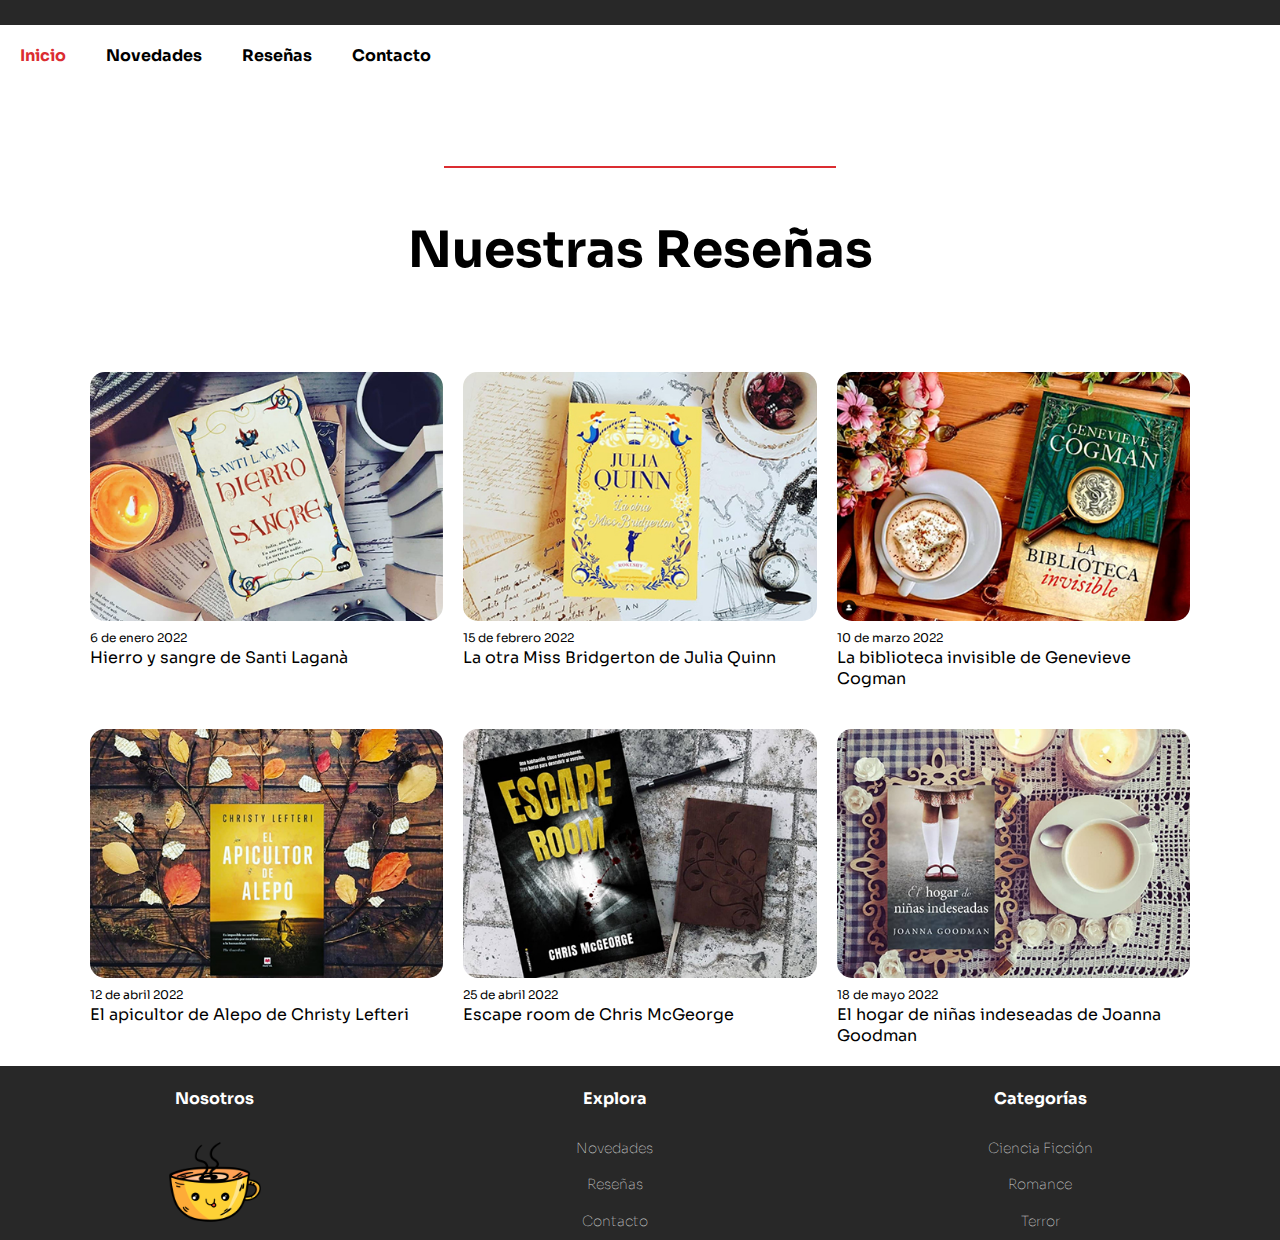
==== blog.html @ eac92e08 "orden de codigo, nuevas paginas" ====
<!DOCTYPE html>
<html lang="es">
    <head>
        <meta charset="UTF-8"> 
        <link rel="stylesheet" href="css/style.css">  
        <link href="https://fonts.googleapis.com/css2?family=Bangers&display=swap" rel="stylesheet">
    </head>
    <body style="padding: 0px; margin: 0px; margin-right: 0px;width: 100%;">
        <div style="height: 25px; width:100%; background-color: #282828;color: white;">
            <div style="float:left;width: 50%;"></div>
            <div style="float:right;width: 50%;"></div>
        </div>
        <div>
            <ul>
                <li><a href="index.html" class="active"><b>Inicio</b></a></li>
                <li><a href="novedades.html"><b>Novedades</b></a></li>
                <li><a href="blog.html"><b>Reseñas</b></a></li>
                <li><a href="contacto.html"><b>Contacto</b></a></li>
            </ul>
        </div>

        <div style="margin: 80px;" class="texto_titulo_mayor">
            <hr color= "#db2d31" width="35%">
            <h1 style="text-align:center; margin-top: 50px;">Nuestras Reseñas</h1>
        </div>

        <div class="flex-contenido">
            <div class="flex-item-left" style="font-family: sora; font-size: 16px;text-align: left;"><img src="images/r1b.jpg" alt="" style="border-radius: 15px;width: 100%"><span style="font-size: 12px;">6 de enero 2022</span> <br> Hierro y sangre de Santi Laganà</div>
            <div class="flex-item-center" style="font-family: sora; font-size: 16px;text-align: left;"><img src="images/r2b.jpg" alt="" style="border-radius: 15px;width: 100%"><span style="font-size: 12px;">15 de febrero 2022</span><br>La otra Miss Bridgerton de Julia Quinn</div>
            <div class="flex-item-right" style="font-family: sora; font-size: 16px;text-align: left;"><img src="images/r3b.jpg" alt="" style="border-radius: 15px;width: 100%"><span style="font-size: 12px;">10 de marzo 2022</span><br>La biblioteca invisible de Genevieve Cogman</div>
        </div>
        <div class="flex-contenido">
            <div class="flex-item-left" style="font-family: sora; font-size: 16px;text-align: left;"><img src="images/r4b.jpg" alt="" style="border-radius: 15px;width: 100%"><span style="font-size: 12px;">12 de abril 2022</span><br>El apicultor de Alepo de Christy Lefteri</div>
            <div class="flex-item-center" style="font-family: sora; font-size: 16px;text-align: left;"><img src="images/r5b.jpg" alt="" style="border-radius: 15px;width: 100%"><span style="font-size: 12px;">25 de abril 2022</span><br>Escape room de Chris McGeorge</div>
            <div class="flex-item-right" style="font-family: sora; font-size: 16px;text-align: left;"><img src="images/r6b.jpg" alt="" style="border-radius: 15px;width: 100%"><span style="font-size: 12px;">18 de mayo 2022</span><br>El hogar de niñas indeseadas de Joanna Goodman</div>
        </div>

        <div id="footer" class="footer">
            <table style="width: 100%;">
                <tr>
                    <th style="padding: 20px;">Nosotros</th>
                    <th style="padding: 20px;">Explora</th>
                    <th style="padding: 20px;">Categorías</th>
                </tr>
                <tr>
                    <td rowspan="3"><img src="images/cafe-logo.png" alt="Loguito de Cafe" width="100" height="100"></td>
                    <td class="fuente-14w color-dd">Novedades</td>
                    <td class="fuente-14w color-dd">Ciencia Ficción</td>
                </tr>
                <tr>                  
                    <td class="fuente-14w color-dd">Reseñas</td>
                    <td class="fuente-14w color-dd">Romance</td>
                </tr>
                <tr>
                    <td class="fuente-14w color-dd">Contacto</td>
                    <td class="fuente-14w color-dd">Terror</td>
                </tr>
            </table>
        </div>     
    </body>
</html>
---- css/style.css ----
@import url('https://fonts.googleapis.com/css2?family=Sora:wght@100;200;300;400;500;600;700;800&display=swap');



.texto_titulo_medio{
    font-family: "Sora";
    font-size: 18px;
    font:900;
    color: black;
}

.texto_titulo_mayor{
    font-family: "Sora";
    font-size: 25px;
    font-weight: 600;
    color: black;
}

.footer{
    width: 100%;
    background-color: #282828;
    font-family: "Sora";
    font-size: 16px;
    font-weight: 600;
    text-align: center;
    color: white;
}

/*tres boxes*/

* {
box-sizing: border-box;
}
    
.box {
float: left;
width: 32%;
padding: 5px;
height: 365px;
background-repeat: no-repeat;
background-size: cover;
margin: 10px;
}
    
.clearfix::after {
content: "";
clear: both;
display: table;
}

.box-descripcion{
    height: 275px;
    display: table-cell;
    vertical-align: bottom;
    padding: 10px;
}

.box-descripcion > h1{
    font-family: "Sora";
    color: white;
}

/* menu*/

ul {
list-style-type: none;
margin: 0;
padding: 0;
overflow: hidden;
background-color: white;
}
  
li {
float: left;
}
  
li a {
font-family: "Sora";
display: inline-block;
color: black;
text-align: center;
padding: 20px 20px;
text-decoration: none;
}

li a:hover {
color:  #f65d4e;
}

.active {
color: #db2d31;
}

/*boton tres box*/

.button {
    font-family: "Sora";
    display: inline-block;
    border-radius: 4px;
    border: none;
    color: #FFFFFF;
    text-align: center;
    font-size: 16px;
    padding: 10px;
    width: 120px;
    transition: all 0.5s;
    cursor: pointer;
    margin: 5px;
}
  
.button span {
    cursor: pointer;
    display: inline-block;
    position: relative;
    transition: 0.5s;
}
  
.button span:after {
    content: '\00bb';
    position: absolute;
    opacity: 0;
    top: 0;
    right: -20px;
    transition: 0.5s;
}
  
.button:hover span {
    padding-right: 25px;
}
  
.button:hover span:after {
    opacity: 1;
    right: 0;
}

/*Zona librerias recomendas*/

.flex-container {
    display: flex;
    align-items: stretch;
    background-color: #f1f1f1;
}
  
.flex-container > div {
    background-color: white;
    color: white;
    margin: 10px;
    text-align: center;
    line-height: 75px;
}

.logos-librerias{
    flex-grow: 1;
    margin-left: 65px;
    height: 150px; 
    width: 30%;
    background-repeat: no-repeat;
}

.fuente-14w{
    font-size: 14px;
    font-weight: 100;
}

.color-dd{
    color: #dddddd;
}

/* Zona Libro Favorito*/

.fondo-contenido {
    width: 100%;
    overflow: hidden;
    margin: 10px;
    background-repeat: no-repeat;
    margin-top: 75px;
}

.seccion-imagen-izquierda {
    float: left; 
    width: 50%;
    height: 100%; 
    align-content: center; 
    display: flex; 
    align-items: center; 
    justify-content: center;
}

.seccion-texto-derecha {
    font-family: "Sora";
    float: left; 
    width: 40%; 
    background-color: white;
    margin-top: 60px;
    height: 450px;
    border-radius: 20px;
    padding: 20px;
    text-align: center;
    color:black;
    font-size: 15px;
}

/*Blog Reseña*/


.flex-contenido {
    margin-left: 80px;
    margin-right: 80px;
    margin-top: 20px;
    margin-bottom: 10px;
    display: flex;
    flex-direction: row;
    font-size: 30px;
    text-align: center;
}

.flex-item-left {
    background-color: white;
    padding: 10px;
    flex: 33%;
}

.flex-item-center {
    background-color: white;
    padding: 10px;
    flex: 33%;
}

.flex-item-right {
    background-color: white;
    padding: 10px;
    flex: 33%;
}

/* Responsive layout - makes a one column-layout instead of two-column layout */
@media (max-width: 800px) {
    .flex-contenido {
    flex-direction: column;
    }
}
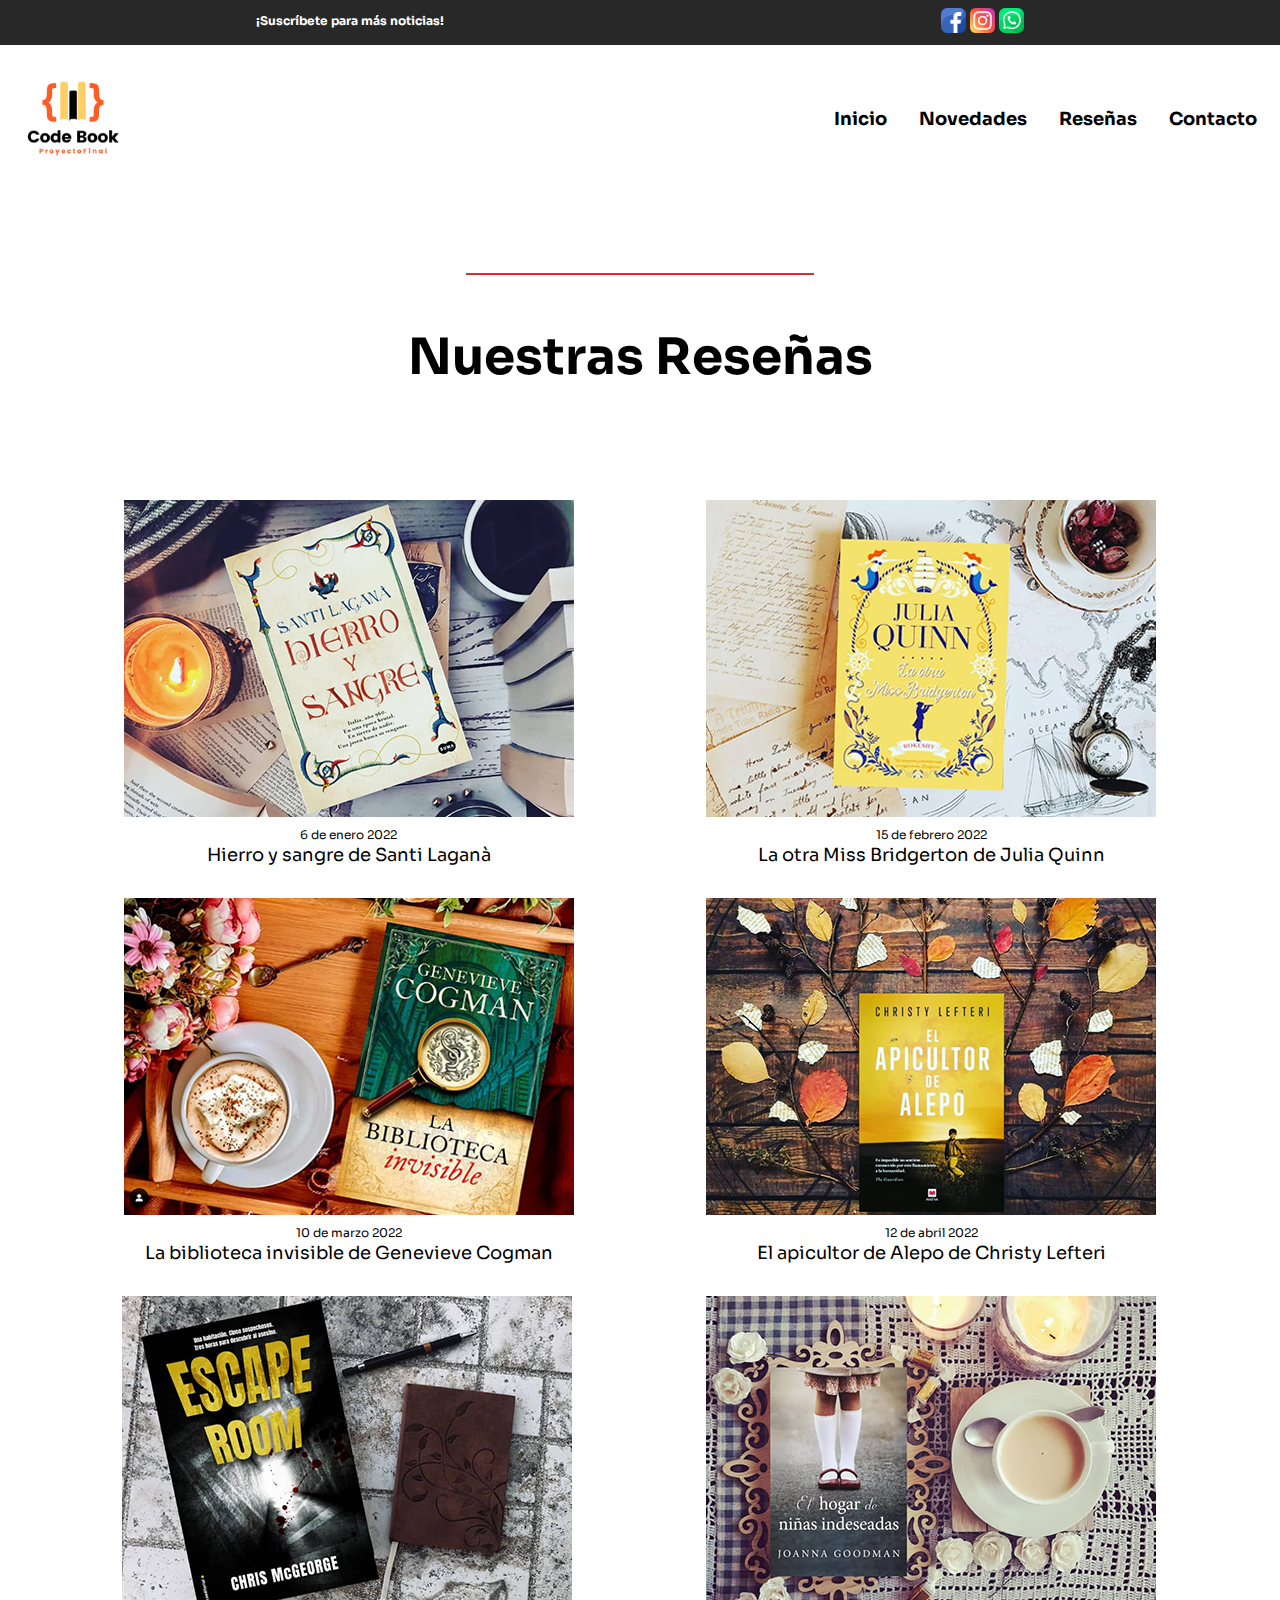
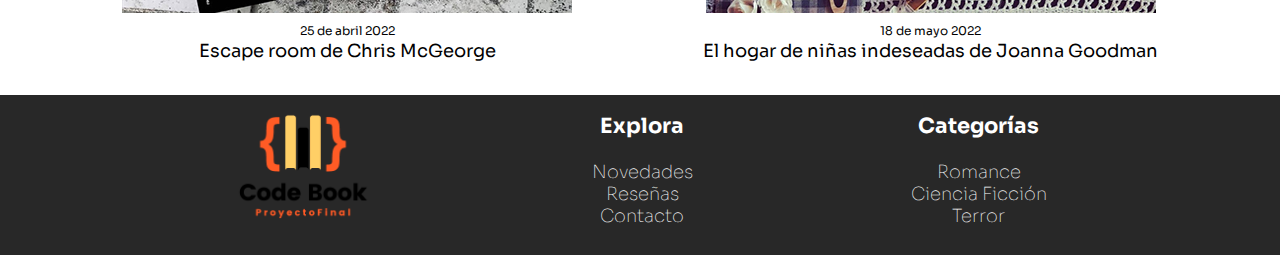
==== commit 751870cb: "Nuevo header, menu y footer, optimizacion de flexbox" ====
--- a/blog.html
+++ b/blog.html
@@ -1,61 +1,64 @@
 <!DOCTYPE html>
-<html lang="es">
+<html>
     <head>
         <meta charset="UTF-8"> 
-        <link rel="stylesheet" href="css/style.css">  
+        <meta name="viewport" content="width=device-width, initial-scale=1.0">
+        <title>Inicio</title>
+        <link rel="stylesheet" href="css/styleS.css">
         <link href="https://fonts.googleapis.com/css2?family=Bangers&display=swap" rel="stylesheet">
     </head>
-    <body style="padding: 0px; margin: 0px; margin-right: 0px;width: 100%;">
-        <div style="height: 25px; width:100%; background-color: #282828;color: white;">
-            <div style="float:left;width: 50%;"></div>
-            <div style="float:right;width: 50%;"></div>
-        </div>
-        <div>
-            <ul>
-                <li><a href="index.html" class="active"><b>Inicio</b></a></li>
-                <li><a href="novedades.html"><b>Novedades</b></a></li>
-                <li><a href="blog.html"><b>Reseñas</b></a></li>
-                <li><a href="contacto.html"><b>Contacto</b></a></li>
-            </ul>
-        </div>
-
-        <div style="margin: 80px;" class="texto_titulo_mayor">
-            <hr color= "#db2d31" width="35%">
-            <h1 style="text-align:center; margin-top: 50px;">Nuestras Reseñas</h1>
-        </div>
-
-        <div class="flex-contenido">
-            <div class="flex-item-left" style="font-family: sora; font-size: 16px;text-align: left;"><img src="images/r1b.jpg" alt="" style="border-radius: 15px;width: 100%"><span style="font-size: 12px;">6 de enero 2022</span> <br> Hierro y sangre de Santi Laganà</div>
-            <div class="flex-item-center" style="font-family: sora; font-size: 16px;text-align: left;"><img src="images/r2b.jpg" alt="" style="border-radius: 15px;width: 100%"><span style="font-size: 12px;">15 de febrero 2022</span><br>La otra Miss Bridgerton de Julia Quinn</div>
-            <div class="flex-item-right" style="font-family: sora; font-size: 16px;text-align: left;"><img src="images/r3b.jpg" alt="" style="border-radius: 15px;width: 100%"><span style="font-size: 12px;">10 de marzo 2022</span><br>La biblioteca invisible de Genevieve Cogman</div>
-        </div>
-        <div class="flex-contenido">
-            <div class="flex-item-left" style="font-family: sora; font-size: 16px;text-align: left;"><img src="images/r4b.jpg" alt="" style="border-radius: 15px;width: 100%"><span style="font-size: 12px;">12 de abril 2022</span><br>El apicultor de Alepo de Christy Lefteri</div>
-            <div class="flex-item-center" style="font-family: sora; font-size: 16px;text-align: left;"><img src="images/r5b.jpg" alt="" style="border-radius: 15px;width: 100%"><span style="font-size: 12px;">25 de abril 2022</span><br>Escape room de Chris McGeorge</div>
-            <div class="flex-item-right" style="font-family: sora; font-size: 16px;text-align: left;"><img src="images/r6b.jpg" alt="" style="border-radius: 15px;width: 100%"><span style="font-size: 12px;">18 de mayo 2022</span><br>El hogar de niñas indeseadas de Joanna Goodman</div>
-        </div>
-
-        <div id="footer" class="footer">
-            <table style="width: 100%;">
-                <tr>
-                    <th style="padding: 20px;">Nosotros</th>
-                    <th style="padding: 20px;">Explora</th>
-                    <th style="padding: 20px;">Categorías</th>
-                </tr>
-                <tr>
-                    <td rowspan="3"><img src="images/cafe-logo.png" alt="Loguito de Cafe" width="100" height="100"></td>
-                    <td class="fuente-14w color-dd">Novedades</td>
-                    <td class="fuente-14w color-dd">Ciencia Ficción</td>
-                </tr>
-                <tr>                  
-                    <td class="fuente-14w color-dd">Reseñas</td>
-                    <td class="fuente-14w color-dd">Romance</td>
-                </tr>
-                <tr>
-                    <td class="fuente-14w color-dd">Contacto</td>
-                    <td class="fuente-14w color-dd">Terror</td>
-                </tr>
-            </table>
-        </div>     
+    <body class="grid-container">
+        <header class="header">
+            <div class="flex-container-header">
+                <div>
+                    <a href="" style= "color: white;"><h6>¡Suscríbete para más noticias!</h6></a><br>
+                </div>
+                <div>
+                    <a href="https://www.facebook.com/" target="_blank"><img src="images/facebook.png" alt="facebook" width="25px" height="25px"></a>
+                    <a href="https://www.instagram.com/" target="_blank"><img src="images/instagram.png" alt="instagram" width="25px" height="25px"></a>
+                    <a href="https://web.whatsapp.com/" target="_blank"><img src="images/whatsapp.png" alt="whatsapp" width="25px" height="25px"></a>
+                </div>
+            </div>
+        </header>
+        <nav class="navbar">
+            <div class="flex-container" style="overflow: hidden;">
+                <div class="logo"><img src="images/ProyectoFinal.png" alt="Logo Sitio" width="100" height="82"></div>
+                <div class="inicio active"><a href="index.html"><b>Inicio</b></a></div>
+                <div class="novedades"><a href="novedades.html"><b>Novedades</b></a></div>
+                <div class="reseñas"><a href="blog.html"><b>Reseñas</b></a></div>
+                <div class="contacto"><a href="contacto.html"><b>Contacto</b></a></div>
+            </div>
+        </nav>
+        <article class="main">
+            <div class="flex-container" >
+                <div style="margin: 80px;" class="texto_titulo_mayor">
+                    <hr color= "#db2d31" width="75%" style="margin:auto;">
+                    <h1 style="text-align:center; margin-top: 50px;">Nuestras Reseñas</h1>
+                </div>   
+            </div>
+            <div class="flex-container-reseña">
+                <div><img src="images/r1b.jpg" alt="Libro1"><br><span style="font-size: 12px;">6 de enero 2022</span> <br> <a href="#"> Hierro y sangre de Santi Laganà</a></div>
+                <div><img src="images/r2b.jpg" alt="Libro1"><br><span style="font-size: 12px;">15 de febrero 2022</span><br><a href="#">La otra Miss Bridgerton de Julia Quinn</a></div>
+                <div><img src="images/r3b.jpg" alt="Libro1"><br><span style="font-size: 12px;">10 de marzo 2022</span><br><a href="#">La biblioteca invisible de Genevieve Cogman</a></div>
+                <div><img src="images/r4b.jpg" alt="Libro1"><br><span style="font-size: 12px;">12 de abril 2022</span><br><a href="#">El apicultor de Alepo de Christy Lefteri</a></div>
+                <div><img src="images/r5b.jpg" alt="Libro1"><br><span style="font-size: 12px;">25 de abril 2022</span><br><a href="#">Escape room de Chris McGeorge</a></div>
+                <div><img src="images/r6b.jpg" alt="Libro1"><br><span style="font-size: 12px;">18 de mayo 2022</span><br><a href="#">El hogar de niñas indeseadas de Joanna Goodman</a></div>
+            </div>
+        </article>
+        <footer class="footer">
+            <div class="flex-container-footer">
+                <div><img src="images/ProyectoFinal.png" alt="Logo" width="140px" height="115px"></div>
+                <div><h3 style="color: white;">Explora</h3><br>
+                    <a href="" style="color: white;">Novedades</a><br>
+                    <a href="" style="color: white;">Reseñas</a><br>
+                    <a href="" style="color: white;">Contacto</a>
+                </div>
+                <div><h3 style="color: white;">Categorías</h3><br>
+                        <a href="" style="color: white;">Romance</a><br>
+                        <a href="" style="color: white;">Ciencia Ficción</a><br>
+                        <a href="" style="color: white;">Terror</a> 
+                </div>
+            </div>       
+        </footer>
     </body>
 </html>--- a/css/styleS.css
+++ b/css/styleS.css
@@ -0,0 +1,327 @@
+@import url('https://fonts.googleapis.com/css2?family=Sora:wght@100;200;300;400;500;600;700;800&display=swap');
+
+/*Esqueleto general*/
+* {
+  box-sizing: border-box;
+  margin: 0;
+  padding: 0;
+}
+
+html {
+    height: 100%;
+}
+
+body {
+    font-family: "Sora";
+    font-size: 18px;
+    min-height: 100%;
+}
+
+.grid-container > *{
+    padding: 5px;
+    text-align: center;
+}
+
+.header {
+    grid-area: header;
+    background-color:#282828;
+}
+
+.navbar {
+    grid-area: navbar;
+    background-color: white;
+}
+
+.main {
+    grid-area: main;
+    background-color: white;
+}
+
+.footer {
+    grid-area: footer;
+    background-color: #282828;
+}
+
+.grid-container {
+    display: grid;
+    gap: 10px;
+    grid-template-areas: 
+    "header"
+    "navbar"
+    "main"
+    "footer";
+}
+
+@media (min-width: 600px) {
+    .grid-container {
+        grid-template: 
+        "header header" 45px
+        "navbar navbar" 110px
+        "main   main"   auto
+        "footer footer" 100px /
+        200px   auto;
+    }
+}
+
+@media (min-width: 900px) {
+    .grid-container {
+        grid-template: 
+        "header header header" 45px
+        "navbar navbar navbar" 110px
+        "main   main   main"   auto
+        "footer footer footer" 160px /
+        200px   auto    200px;
+    }
+}
+
+/*Tamaños de fuentes*/
+
+.texto_titulo_medio{
+    font-family: "Sora";
+    font-size: 18px;
+    font:900;
+    color: black;
+}
+
+.texto_titulo_mayor{
+    font-family: "Sora";
+    font-size: 25px;
+    font-weight: 600;
+    color: black;
+}
+
+/*Zona flexbox*/
+
+.flex-container {
+    background-color: white;
+    border-radius: 10px;
+    border: solid 2px white;
+}
+
+.flex-container > * {
+    padding: 10px;
+    margin: 5px;
+    border: solid 1px white;
+    border-radius: 10px;
+    background-color: white;
+}
+
+.flex-container {
+    display: flex;
+    flex-direction: row;
+    flex-wrap: wrap;
+    justify-content: center;
+    align-items: center;
+    align-content: center ;
+}
+
+/*Zona header*/
+
+.flex-container-header {
+    background-color: #282828;
+    border-radius: 10px;
+    border: solid 2px #282828;
+}
+
+.flex-container-header > * {
+    
+    border: solid 1px #282828;
+    border-radius: 10px;
+    background-color:#282828;
+}
+
+.flex-container-header {
+    display: flex;
+    flex-direction: row;
+    flex-wrap: wrap;
+    justify-content: space-around;
+    align-items: flex-start;
+    align-content: center ;
+}
+
+/*Elementos menu*/
+
+.logo {
+    height: 100px;
+}
+
+.inicio {
+    height: 40px;
+    margin-left: auto;
+}
+
+.novedades {
+    height: 40px;
+}
+
+.reseñas {
+    height: 40px;
+}
+
+.contacto {
+    height: 40px;
+}
+
+.active {
+    color: #db2d31;
+
+}
+
+div > a {
+    font-family: "Sora";
+    display: inline-block;
+    color: black;
+    text-align: center;
+    text-decoration: none;
+}
+
+div > a:hover {
+    color:  #db2d31;   
+}
+
+
+/*Zona tres boxes*/
+
+.box {
+float: left;
+width: 32%;
+padding: 5px;
+height: 365px;
+background-repeat: no-repeat;
+background-size: cover;
+margin: 9px;
+}
+        
+.clearfix::after {
+content: "";
+clear: both;
+display: table;
+}
+    
+.box-descripcion{
+    height: 275px;
+    display: table-cell;
+    vertical-align: bottom;
+    padding: 10px;
+}
+    
+.box-descripcion > h1{
+    font-family: "Sora";
+    color: white;
+}
+
+/*Botones de boxes*/
+
+.button {
+    font-family: "Sora";
+    display: inline-block;
+    border-radius: 4px;
+    border: none;
+    color: #FFFFFF;
+    text-align: center;
+    font-size: 16px;
+    padding: 10px;
+    width: 120px;
+    transition: all 0.5s;
+    cursor: pointer;
+    margin: 5px;
+}
+      
+.button span {
+    cursor: pointer;
+    display: inline-block;
+    position: relative;
+    transition: 0.5s;
+}
+      
+.button span:after {
+    content: '\00bb';
+    position: absolute;
+    opacity: 0;
+    top: 0;
+    right: -20px;
+    transition: 0.5s;
+}
+      
+.button:hover span {
+    padding-right: 25px;
+}
+      
+.button:hover span:after {
+    opacity: 1;
+    right: 0;
+}
+
+/* Zona Libro Favorito*/
+
+.fondo-contenido {
+    overflow: hidden;
+    margin: 10px;
+    background-repeat: no-repeat;
+    margin-top: 75px;
+}
+
+.seccion-imagen-izquierda {
+    float: left; 
+    width: 50%;
+    height: 100%; 
+    align-content: center; 
+    display: flex; 
+    align-items: center; 
+    justify-content: center;
+}
+
+.seccion-texto-derecha {
+    font-family: "Sora";
+    float: left; 
+    width: 40%; 
+    background-color: white;
+    margin-top: 60px;
+    height: 450px;
+    border-radius: 20px;
+    padding: 20px;
+    text-align: center;
+    color:black;
+    font-size: 15px;
+    overflow: auto;
+}
+
+.flex-container-footer {
+    background-color: #282828;
+    display: flex;
+    flex-direction: row;
+    flex-wrap: wrap;
+    justify-content: space-evenly;
+    align-items: center;
+    align-content: center ;
+    font-size: 18px;
+    font-weight: 100;
+    padding: 10px;
+}
+
+/*Blog Reseña*/
+
+.flex-container-reseña {
+    background-color: white;
+    border-radius: 10px;
+    border: solid 2px white;
+}
+
+.flex-container-reseña > * {
+    padding: 10px;
+    margin: 5px;
+    border: solid 1px white;
+    border-radius: 10px;
+    background-color: white;
+}
+
+.flex-container-reseña {
+    display: flex;
+    flex-direction: row;
+    flex-wrap: wrap;
+    justify-content: space-evenly;
+    align-items: center;
+    align-content: center ;
+}
+
+
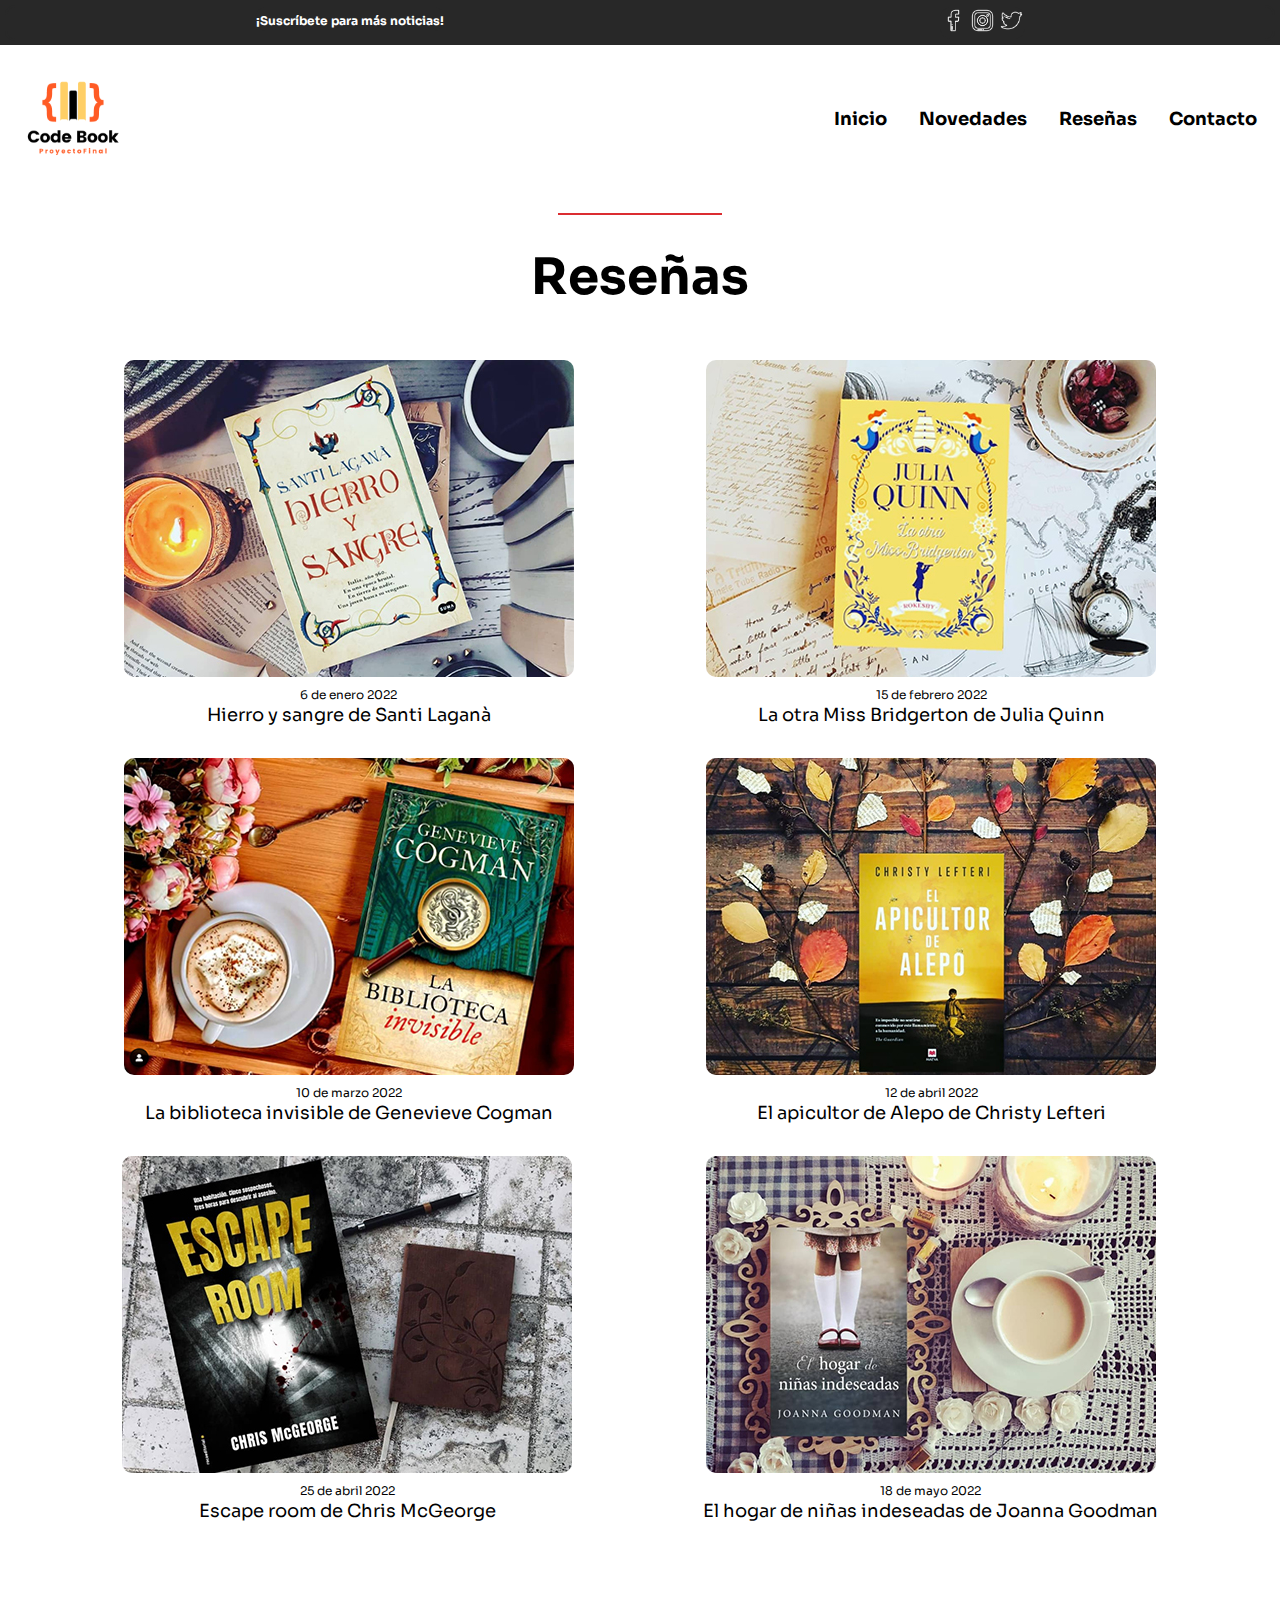
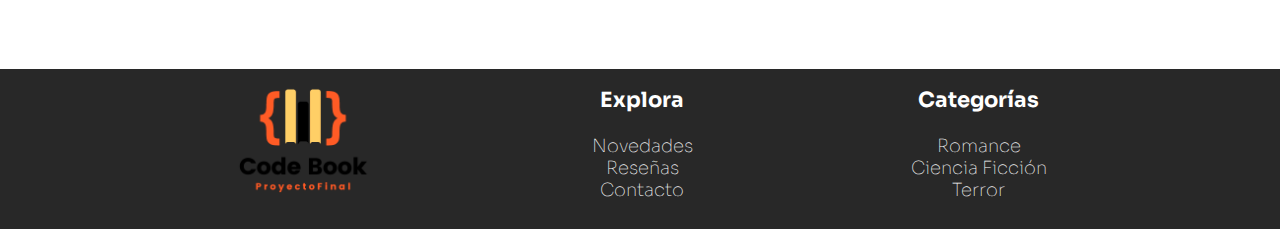
==== commit b5c46e48: "Pagina de novedades, reseñas de libros, otros detalles estéticos" ====
--- a/blog.html
+++ b/blog.html
@@ -3,7 +3,7 @@
     <head>
         <meta charset="UTF-8"> 
         <meta name="viewport" content="width=device-width, initial-scale=1.0">
-        <title>Inicio</title>
+        <title>Reseñas</title>
         <link rel="stylesheet" href="css/styleS.css">
         <link href="https://fonts.googleapis.com/css2?family=Bangers&display=swap" rel="stylesheet">
     </head>
@@ -14,9 +14,9 @@
                     <a href="" style= "color: white;"><h6>¡Suscríbete para más noticias!</h6></a><br>
                 </div>
                 <div>
-                    <a href="https://www.facebook.com/" target="_blank"><img src="images/facebook.png" alt="facebook" width="25px" height="25px"></a>
-                    <a href="https://www.instagram.com/" target="_blank"><img src="images/instagram.png" alt="instagram" width="25px" height="25px"></a>
-                    <a href="https://web.whatsapp.com/" target="_blank"><img src="images/whatsapp.png" alt="whatsapp" width="25px" height="25px"></a>
+                    <a href="https://www.facebook.com/" target="_blank"><img src="images/face.png" alt="facebook" width="25px" height="25px"></a>
+                    <a href="https://www.instagram.com/" target="_blank"><img src="images/inst.png" alt="instagram" width="25px" height="25px"></a>
+                    <a href="https://twitter.com/" target="_blank"><img src="images/twi.png" alt="twitter" width="25px" height="25px"></a>
                 </div>
             </div>
         </header>
@@ -31,27 +31,34 @@
         </nav>
         <article class="main">
             <div class="flex-container" >
-                <div style="margin: 80px;" class="texto_titulo_mayor">
+                <div style="margin: 20px;" class="texto_titulo_mayor">
                     <hr color= "#db2d31" width="75%" style="margin:auto;">
-                    <h1 style="text-align:center; margin-top: 50px;">Nuestras Reseñas</h1>
+                    <h1 style="text-align:center; margin-top: 30px;">Reseñas</h1>
                 </div>   
             </div>
             <div class="flex-container-reseña">
-                <div><img src="images/r1b.jpg" alt="Libro1"><br><span style="font-size: 12px;">6 de enero 2022</span> <br> <a href="#"> Hierro y sangre de Santi Laganà</a></div>
-                <div><img src="images/r2b.jpg" alt="Libro1"><br><span style="font-size: 12px;">15 de febrero 2022</span><br><a href="#">La otra Miss Bridgerton de Julia Quinn</a></div>
-                <div><img src="images/r3b.jpg" alt="Libro1"><br><span style="font-size: 12px;">10 de marzo 2022</span><br><a href="#">La biblioteca invisible de Genevieve Cogman</a></div>
-                <div><img src="images/r4b.jpg" alt="Libro1"><br><span style="font-size: 12px;">12 de abril 2022</span><br><a href="#">El apicultor de Alepo de Christy Lefteri</a></div>
-                <div><img src="images/r5b.jpg" alt="Libro1"><br><span style="font-size: 12px;">25 de abril 2022</span><br><a href="#">Escape room de Chris McGeorge</a></div>
-                <div><img src="images/r6b.jpg" alt="Libro1"><br><span style="font-size: 12px;">18 de mayo 2022</span><br><a href="#">El hogar de niñas indeseadas de Joanna Goodman</a></div>
+                <div><img src="images/r1b.jpg" alt="Libro1" style="border-radius: 10px;"><br><span style="font-size: 12px;">6 de enero 2022</span> <br> <a href="libro1.html"> Hierro y sangre de Santi Laganà</a></div>
+                <div><img src="images/r2b.jpg" alt="Libro1" style="border-radius: 10px;"><br><span style="font-size: 12px;">15 de febrero 2022</span><br><a href="libro2.html">La otra Miss Bridgerton de Julia Quinn</a></div>
+                <div><img src="images/r3b.jpg" alt="Libro1" style="border-radius: 10px;"><br><span style="font-size: 12px;">10 de marzo 2022</span><br><a href="libro3.html">La biblioteca invisible de Genevieve Cogman</a></div>
+                <div><img src="images/r4b.jpg" alt="Libro1" style="border-radius: 10px;"><br><span style="font-size: 12px;">12 de abril 2022</span><br><a href="libro4.html">El apicultor de Alepo de Christy Lefteri</a></div>
+                <div><img src="images/r5b.jpg" alt="Libro1" style="border-radius: 10px;"><br><span style="font-size: 12px;">25 de abril 2022</span><br><a href="libro5.html">Escape room de Chris McGeorge</a></div>
+                <div><img src="images/r6b.jpg" alt="Libro1" style="border-radius: 10px;"><br><span style="font-size: 12px;">18 de mayo 2022</span><br><a href="libro6.html">El hogar de niñas indeseadas de Joanna Goodman</a></div>
+            </div>
+            <div class="flex-container-reseña">
+                <br>
+                <br>
+                <br>
+                <br>
+                <br>
             </div>
         </article>
         <footer class="footer">
             <div class="flex-container-footer">
                 <div><img src="images/ProyectoFinal.png" alt="Logo" width="140px" height="115px"></div>
                 <div><h3 style="color: white;">Explora</h3><br>
-                    <a href="" style="color: white;">Novedades</a><br>
-                    <a href="" style="color: white;">Reseñas</a><br>
-                    <a href="" style="color: white;">Contacto</a>
+                    <a href="novedades.html" style="color: white;">Novedades</a><br>
+                    <a href="blog.html" style="color: white;">Reseñas</a><br>
+                    <a href="contacto.html" style="color: white;">Contacto</a>
                 </div>
                 <div><h3 style="color: white;">Categorías</h3><br>
                         <a href="" style="color: white;">Romance</a><br>
--- a/css/styleS.css
+++ b/css/styleS.css
@@ -1,4 +1,5 @@
 @import url('https://fonts.googleapis.com/css2?family=Sora:wght@100;200;300;400;500;600;700;800&display=swap');
+@import url('https://fonts.googleapis.com/css2?family=Dancing+Script:wght@400;500;600;700&display=swap');
 
 /*Esqueleto general*/
 * {
@@ -252,7 +253,7 @@
     right: 0;
 }
 
-/* Zona Libro Favorito*/
+/* Zona libro favorito*/
 
 .fondo-contenido {
     overflow: hidden;
@@ -324,4 +325,86 @@
     align-content: center ;
 }
 
-
+/*Zona libros*/
+
+.flex-container-libros {
+    background-color: white;
+    border-radius: 15px;
+    border: solid 2px white;
+}
+
+.flex-container-libros > * {
+    border: solid 1px white;
+    border-radius: 15px;
+    background-color: white;
+}
+
+.flex-container-libros {
+    position: relative;
+    z-index: 1;
+    display: flex;
+    flex-direction: column;
+    flex-wrap: wrap;
+    justify-content: center;
+    align-items: center;
+    align-content: center ;
+}
+
+/*Contenido de blogs*/
+
+.flex-container-blog {
+    background-color: white;
+    border-radius: 15px;
+    border: solid 2px white;
+    text-align: left;
+    font-weight:300;
+    font-size:smaller;
+}
+
+.flex-container-blog > * {
+    border: solid 1px white;
+    border-radius: 15px;
+    background-color: white;
+}
+
+.flex-container-blog {
+    position: relative;
+    z-index: 2;
+    bottom: 100px;
+    width: 70%;
+    height: 100%;
+    padding: 50px;
+    display: flex;
+    flex-direction: column;
+    flex-wrap: wrap;
+    justify-content: center;
+    align-items: flex-start;
+    align-content: flex-start ;
+}
+
+/*Zona novedades*/
+
+.flex-container-nov {
+    background-color: white;
+    border-radius: 10px;
+    border: solid 2px white;
+    font-size: medium;
+    font-weight: 300;
+}
+
+.flex-container-nov > * {
+    padding: 10px;
+    margin: 5px;
+    border: solid 1px white;
+    border-radius: 10px;
+    background-color: white;
+}
+
+.flex-container-nov {
+    display: flex;
+    flex-direction: row;
+    flex-wrap: wrap;
+    justify-content: center;
+    align-items: center;
+    align-content: center ;
+}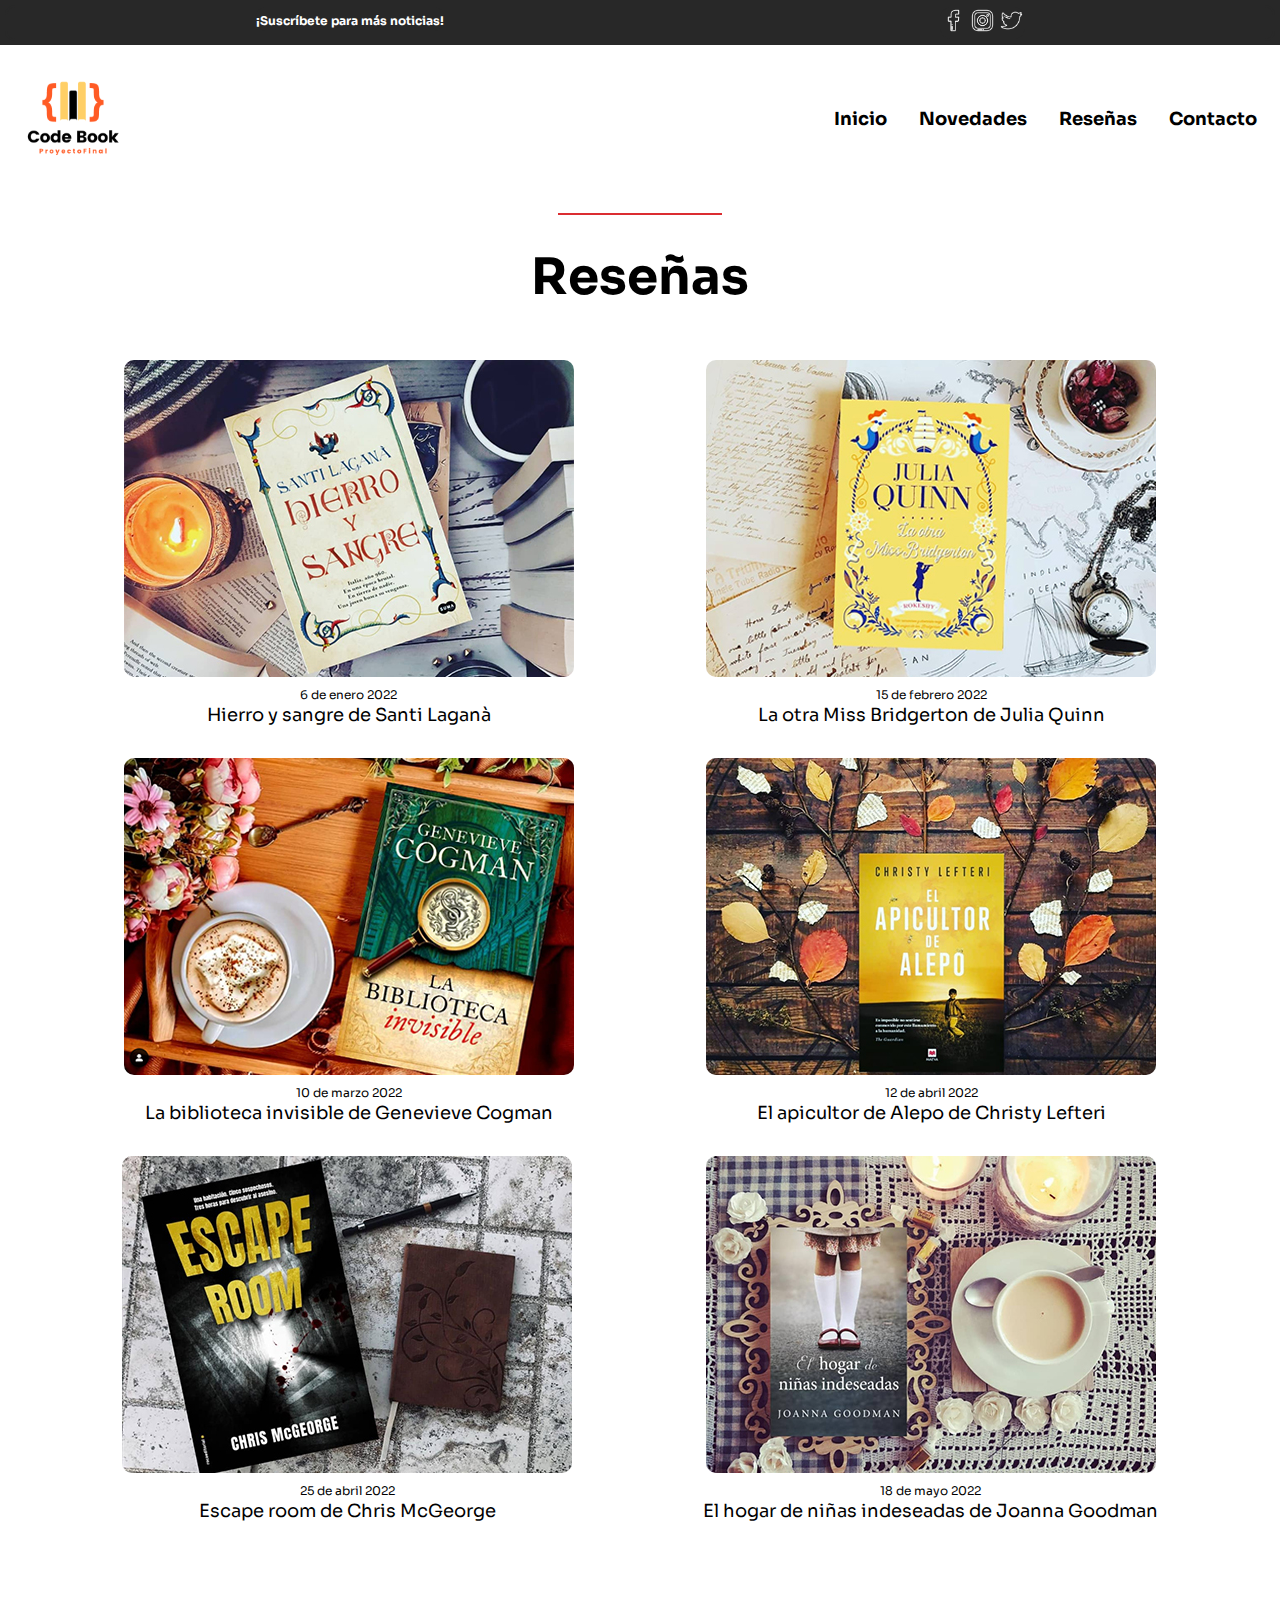
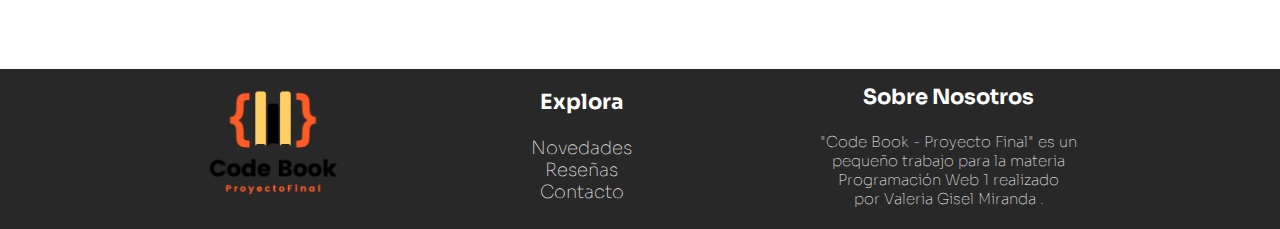
==== commit 2fa074b8: "Slider,Carrusel, Formulario, y detalles esteticos" ====
--- a/blog.html
+++ b/blog.html
@@ -11,7 +11,7 @@
         <header class="header">
             <div class="flex-container-header">
                 <div>
-                    <a href="" style= "color: white;"><h6>¡Suscríbete para más noticias!</h6></a><br>
+                    <a href="contacto.html" class="link-blanco"><h6>¡Suscríbete para más noticias!</h6></a><br>
                 </div>
                 <div>
                     <a href="https://www.facebook.com/" target="_blank"><img src="images/face.png" alt="facebook" width="25px" height="25px"></a>
@@ -38,11 +38,11 @@
             </div>
             <div class="flex-container-reseña">
                 <div><img src="images/r1b.jpg" alt="Libro1" style="border-radius: 10px;"><br><span style="font-size: 12px;">6 de enero 2022</span> <br> <a href="libro1.html"> Hierro y sangre de Santi Laganà</a></div>
-                <div><img src="images/r2b.jpg" alt="Libro1" style="border-radius: 10px;"><br><span style="font-size: 12px;">15 de febrero 2022</span><br><a href="libro2.html">La otra Miss Bridgerton de Julia Quinn</a></div>
-                <div><img src="images/r3b.jpg" alt="Libro1" style="border-radius: 10px;"><br><span style="font-size: 12px;">10 de marzo 2022</span><br><a href="libro3.html">La biblioteca invisible de Genevieve Cogman</a></div>
-                <div><img src="images/r4b.jpg" alt="Libro1" style="border-radius: 10px;"><br><span style="font-size: 12px;">12 de abril 2022</span><br><a href="libro4.html">El apicultor de Alepo de Christy Lefteri</a></div>
-                <div><img src="images/r5b.jpg" alt="Libro1" style="border-radius: 10px;"><br><span style="font-size: 12px;">25 de abril 2022</span><br><a href="libro5.html">Escape room de Chris McGeorge</a></div>
-                <div><img src="images/r6b.jpg" alt="Libro1" style="border-radius: 10px;"><br><span style="font-size: 12px;">18 de mayo 2022</span><br><a href="libro6.html">El hogar de niñas indeseadas de Joanna Goodman</a></div>
+                <div><img src="images/r2b.jpg" alt="Libro2" style="border-radius: 10px;"><br><span style="font-size: 12px;">15 de febrero 2022</span><br><a href="libro2.html">La otra Miss Bridgerton de Julia Quinn</a></div>
+                <div><img src="images/r3b.jpg" alt="Libro3" style="border-radius: 10px;"><br><span style="font-size: 12px;">10 de marzo 2022</span><br><a href="libro3.html">La biblioteca invisible de Genevieve Cogman</a></div>
+                <div><img src="images/r4b.jpg" alt="Libro4" style="border-radius: 10px;"><br><span style="font-size: 12px;">12 de abril 2022</span><br><a href="libro4.html">El apicultor de Alepo de Christy Lefteri</a></div>
+                <div><img src="images/r5b.jpg" alt="Libro5" style="border-radius: 10px;"><br><span style="font-size: 12px;">25 de abril 2022</span><br><a href="libro5.html">Escape room de Chris McGeorge</a></div>
+                <div><img src="images/r6b.jpg" alt="Libro6" style="border-radius: 10px;"><br><span style="font-size: 12px;">18 de mayo 2022</span><br><a href="libro6.html">El hogar de niñas indeseadas de Joanna Goodman</a></div>
             </div>
             <div class="flex-container-reseña">
                 <br>
@@ -56,14 +56,16 @@
             <div class="flex-container-footer">
                 <div><img src="images/ProyectoFinal.png" alt="Logo" width="140px" height="115px"></div>
                 <div><h3 style="color: white;">Explora</h3><br>
-                    <a href="novedades.html" style="color: white;">Novedades</a><br>
-                    <a href="blog.html" style="color: white;">Reseñas</a><br>
-                    <a href="contacto.html" style="color: white;">Contacto</a>
+                    <a href="novedades.html" class="link-blanco">Novedades</a><br>
+                    <a href="blog.html" class="link-blanco">Reseñas</a><br>
+                    <a href="contacto.html" class="link-blanco">Contacto</a>
                 </div>
-                <div><h3 style="color: white;">Categorías</h3><br>
-                        <a href="" style="color: white;">Romance</a><br>
-                        <a href="" style="color: white;">Ciencia Ficción</a><br>
-                        <a href="" style="color: white;">Terror</a> 
+                <div><h3 style="color: white;">Sobre Nosotros</h3><br>
+                    <p style="font-size: 15px; color: white;"> "Code Book - Proyecto Final" es un <br>
+                        pequeño trabajo para la materia <br> 
+                        Programación Web 1 realizado <br>
+                        por <span id="h">Valeria Gisel Miranda</span> .
+                    </p>
                 </div>
             </div>       
         </footer>
--- a/css/styleS.css
+++ b/css/styleS.css
@@ -1,7 +1,14 @@
 @import url('https://fonts.googleapis.com/css2?family=Sora:wght@100;200;300;400;500;600;700;800&display=swap');
 @import url('https://fonts.googleapis.com/css2?family=Dancing+Script:wght@400;500;600;700&display=swap');
 
+/*Color links*/
+
+.link-blanco {
+    color: white;
+}
+
 /*Esqueleto general*/
+
 * {
   box-sizing: border-box;
   margin: 0;
@@ -180,17 +187,16 @@
     color:  #db2d31;   
 }
 
-
 /*Zona tres boxes*/
 
 .box {
 float: left;
-width: 32%;
+width: 31%;
 padding: 5px;
 height: 365px;
 background-repeat: no-repeat;
 background-size: cover;
-margin: 9px;
+margin: 15px;
 }
         
 .clearfix::after {
@@ -407,4 +413,119 @@
     justify-content: center;
     align-items: center;
     align-content: center ;
-}+}
+
+/*Zona Contacto*/
+
+.flex-container-cont {
+    background-color: gainsboro;
+    border-radius: 20px;
+    border: solid 2px gainsboro;
+}
+
+.flex-container-cont > * {
+    padding: 30px;
+    margin: 30px;
+    border: solid 1px gainsboro;
+    border-radius: 15px;
+    background-color: gainsboro;
+}
+
+.flex-container-cont {
+    display: inline-flex;
+    flex-direction: row;
+    flex-wrap: wrap;
+    justify-content: center;
+    align-items: center;
+    align-content: center ;
+}
+
+/*Error formulario*/
+
+.error {
+    border: 2px solid red;
+}
+
+/*Campos formulario*/
+
+.campo-fomr {
+    font-family: Sora; 
+    padding: 15px; 
+    margin: 5px; 
+    border-radius: 15px; 
+    width: 350px;
+}
+
+/*Boton Submit*/
+
+.boton-submit {
+    color: white; 
+    padding: 10px; 
+    margin: 5px; 
+    border: 0; 
+    border-radius: 15px; 
+    border-color: #db2d31;
+    width: 100px;
+    background-color: #db2d31;
+}
+
+.boton-submit:hover {
+    border-color: #e56568;
+    background-color: #e56568;
+}
+
+/*Cartel Incorrecto*/
+.flex-container-mal {
+    background-color: white;
+    border-radius: 10px;
+    border: solid 2px white;
+    color: red;
+}
+
+.flex-container-mal > * {
+    padding: 10px;
+    margin: 5px;
+    border: solid 1px white;
+    border-radius: 10px;
+    background-color: white;
+}
+
+.flex-container-mal {
+    display: flex;
+    flex-direction: row;
+    flex-wrap: wrap;
+    justify-content: center;
+    align-items: center;
+    align-content: center ;
+}
+
+/*Cartel Correcto*/
+
+.flex-container-bien {
+    background-color: white;
+    border-radius: 10px;
+    border: solid 2px white;
+    color: green;
+}
+
+.flex-container-bien > * {
+    padding: 10px;
+    margin: 5px;
+    border: solid 1px white;
+    border-radius: 10px;
+    background-color: white;
+}
+
+.flex-container-bien {
+    display: flex;
+    flex-direction: row;
+    flex-wrap: wrap;
+    justify-content: center;
+    align-items: center;
+    align-content: center ;
+}
+
+#h:hover {
+    color: #db2d31;
+    cursor: pointer;
+}
